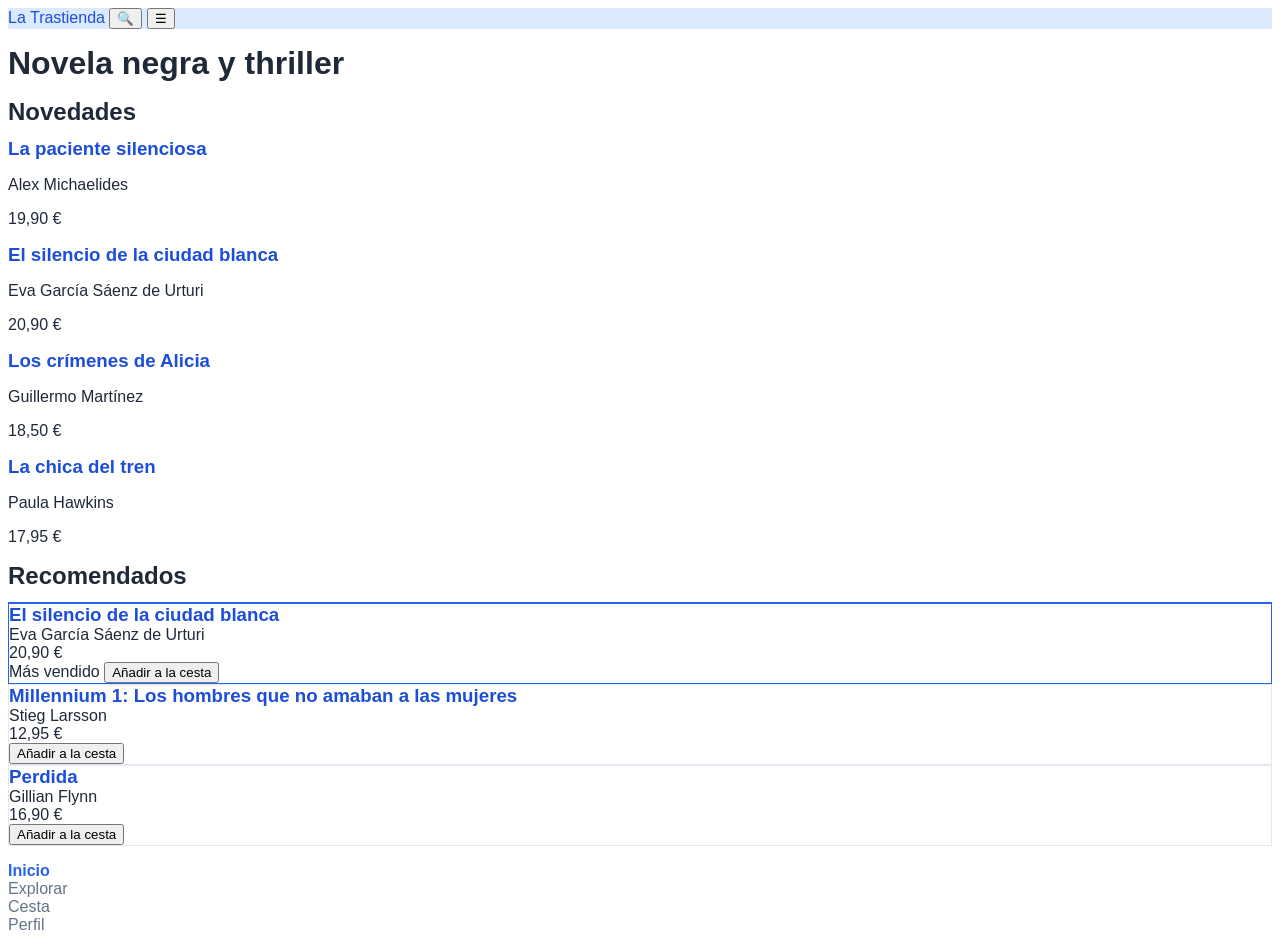
==== trastienda-ud4/index.html @ 9a8b8778 "Punto 1 y 2 hechos" ====
<!DOCTYPE html>
<html lang="es">
<head>
  <meta charset="UTF-8">
  <meta name="viewport" content="width=device-width, initial-scale=1.0">
  <title>La Trastienda · Inicio</title>
  <link rel="stylesheet" href="css/estilos.css">
</head>
<body>
  <header>
    <a href="index.html">La Trastienda</a>
    <button type="button" aria-label="Buscar">🔍</button>
    <button type="button" aria-label="Abrir menú">☰</button>
  </header>

  <main>
    <h1>Novela negra y thriller</h1>

    <section>
      <h2>Novedades</h2>
      <article>
        <h3><a href="detalle.html">La paciente silenciosa</a></h3>
        <p>Alex Michaelides</p>
        <p>19,90 €</p>
      </article>
      <article>
        <h3><a href="detalle.html">El silencio de la ciudad blanca</a></h3>
        <p>Eva García Sáenz de Urturi</p>
        <p>20,90 €</p>
      </article>
      <article>
        <h3><a href="detalle.html">Los crímenes de Alicia</a></h3>
        <p>Guillermo Martínez</p>
        <p>18,50 €</p>
      </article>
      <article>
        <h3><a href="detalle.html">La chica del tren</a></h3>
        <p>Paula Hawkins</p>
        <p>17,95 €</p>
      </article>
    </section>

    <section>
  <h2>Recomendados</h2>

  <article class="card">
    <h3><a href="detalle.html">El silencio de la ciudad blanca</a></h3>
    <p>Eva García Sáenz de Urturi</p>
    <p>20,90 €</p>
    <span class="badge">Más vendido</span>
    <button type="button">Añadir a la cesta</button>
  </article>

  <article class="card">
    <h3><a href="detalle.html">Millennium 1: Los hombres que no amaban a las mujeres</a></h3>
    <p>Stieg Larsson</p>
    <p>12,95 €</p>
    <span class="badge"></span>
    <button type="button">Añadir a la cesta</button>
  </article>

  <article class="card">
    <h3><a href="detalle.html">Perdida</a></h3>
    <p>Gillian Flynn</p>
    <p>16,90 €</p>
    <button type="button">Añadir a la cesta</button>
  </article>
</section>
  </main>

  <nav aria-label="Secciones de la app">
    <ul>
      <li><a href="index.html" aria-current="page">Inicio</a></li>
      <li><a href="explorar.html">Explorar</a></li>
      <li><a href="carrito.html">Cesta</a></li>
      <li><a href="perfil.html">Perfil</a></li>
    </ul>
  </nav>
</body>
</html>
---- trastienda-ud4/css/estilos.css ----
/* Estilos generales */
body {
  font-family: Arial, Helvetica, sans-serif;
  color: #1f2937;
}

/* Fondo del header */
header {
  background-color: #dbeafe;
}

/* Enlaces */
a {
  color: #1d4ed8;
  text-decoration: none;
}

/* Pestaña activa */
nav a[aria-current="page"] {
  color: #2563eb;
  font-weight: 700;
}

/* Resto de enlaces */
nav a:not([aria-current="page"]) {
  color: #64748b;
}

/* Hover */
nav a:hover {
  color: #1e293b;
}

/* Foco del teclado */
nav a:focus-visible {
  outline: 2px solid #2563eb;
  outline-offset: 2px;
}

/* Lista de navegación */
nav > ul {
  list-style: none;
  padding: 0;
}

/* Primera tarjeta después del título */
h2 + .card {
  border-top: 2px solid #2563eb;
}

/* Tarjetas */
.card {
  background-color: #ffffff;
  border: 1px solid #e2e8f0;
}

/* Ocultar badges vacíos */
.badge:empty {
  display: none;
}

/* Resaltar tarjetas que tienen un badge con texto */
article:has(.badge:not(:empty)) {
  border-color: #2563eb;
}

/* Botones con aria-label */
button[aria-label] {
  cursor: pointer;
}

/* Agrupar selectores */
.card :is(h2, h3, p) {
  margin: 0;
}

/* Agrupar encabezados */
:where(h1, h2, h3) {
  margin-block: 0.5em;
}
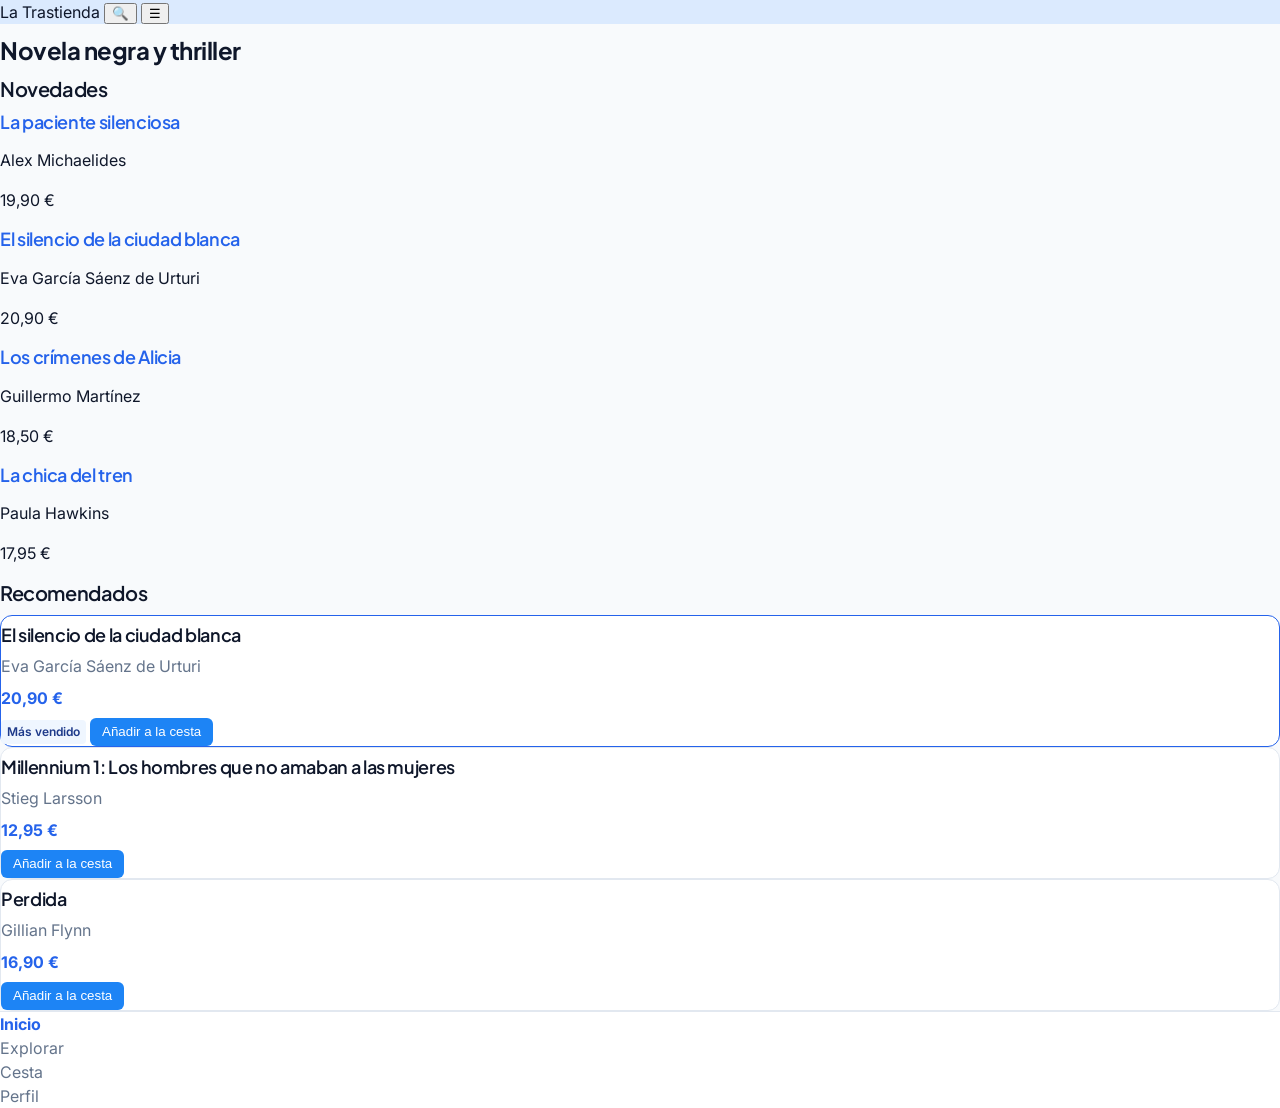
==== commit 1309066a: "Tipografía, unidades y compatibilidad hechos" ====
--- a/trastienda-ud4/index.html
+++ b/trastienda-ud4/index.html
@@ -4,6 +4,10 @@
   <meta charset="UTF-8">
   <meta name="viewport" content="width=device-width, initial-scale=1.0">
   <title>La Trastienda · Inicio</title>
+  <link rel="preconnect" href="https://fonts.googleapis.com">
+  <link rel="preconnect" href="https://fonts.gstatic.com" crossorigin>
+  <link href="https://fonts.googleapis.com/css2?family=Inter:wght@400;500;600;700&family=Plus+Jakarta+Sans:wght@400;500;600;700&display=swap" rel="stylesheet">
+
   <link rel="stylesheet" href="css/estilos.css">
 </head>
 <body>
--- a/trastienda-ud4/css/estilos.css
+++ b/trastienda-ud4/css/estilos.css
@@ -1,80 +1,249 @@
-/* Estilos generales */
-body {
-  font-family: Arial, Helvetica, sans-serif;
-  color: #1f2937;
-}
-
-/* Fondo del header */
-header {
-  background-color: #dbeafe;
-}
-
-/* Enlaces */
-a {
-  color: #1d4ed8;
-  text-decoration: none;
-}
-
-/* Pestaña activa */
-nav a[aria-current="page"] {
-  color: #2563eb;
-  font-weight: 700;
-}
-
-/* Resto de enlaces */
-nav a:not([aria-current="page"]) {
-  color: #64748b;
-}
-
-/* Hover */
-nav a:hover {
-  color: #1e293b;
-}
-
-/* Foco del teclado */
-nav a:focus-visible {
-  outline: 2px solid #2563eb;
-  outline-offset: 2px;
-}
-
-/* Lista de navegación */
-nav > ul {
-  list-style: none;
-  padding: 0;
-}
-
-/* Primera tarjeta después del título */
-h2 + .card {
-  border-top: 2px solid #2563eb;
-}
-
-/* Tarjetas */
-.card {
-  background-color: #ffffff;
-  border: 1px solid #e2e8f0;
-}
-
-/* Ocultar badges vacíos */
-.badge:empty {
-  display: none;
-}
-
-/* Resaltar tarjetas que tienen un badge con texto */
-article:has(.badge:not(:empty)) {
-  border-color: #2563eb;
-}
-
-/* Botones con aria-label */
-button[aria-label] {
-  cursor: pointer;
-}
-
-/* Agrupar selectores */
-.card :is(h2, h3, p) {
-  margin: 0;
-}
-
-/* Agrupar encabezados */
-:where(h1, h2, h3) {
-  margin-block: 0.5em;
-}+/* UD4 · Cascada, especificidad, herencia, variables, color moderno y nesting
+   Orden de prioridad: utilities > components > base.
+*/
+@layer base, components, utilities;
+
+/* 1. TOKENS DE DISEÑO: escalas de color y variables semánticas */
+:root {
+  /* Escala primaria */
+  --color-primary-50: #eff6ff;
+  --color-primary-100: #dbeafe;
+  --color-primary-200: #bfdbfe;
+  --color-primary-300: #93c5fd;
+  --color-primary-400: #60a5fa;
+  --color-primary-500: #2563eb;
+  --color-primary-600: #1d4ed8;
+  --color-primary-700: #1d40af;
+  --color-primary-800: #1e3a8a;
+  --color-primary-900: #172554;
+
+  /* Escala neutra */
+  --color-neutral-50: #f8fafc;
+  --color-neutral-100: #f1f5f9;
+  --color-neutral-200: #e2e8f0;
+  --color-neutral-300: #cbd5e1;
+  --color-neutral-400: #94a3b8;
+  --color-neutral-500: #64748b;
+  --color-neutral-600: #475569;
+  --color-neutral-700: #334155;
+  --color-neutral-800: #1e293b;
+  --color-neutral-900: #0f172a;
+
+  /* Tokens semánticos */
+  --bg-page: var(--color-neutral-50);
+  --bg-card: #ffffff;
+  --text-main: var(--color-neutral-900);
+  --text-muted: var(--color-neutral-500);
+  --border-subtle: var(--color-neutral-200);
+  --brand: var(--color-primary-500);
+  --brand-hover: var(--color-primary-600);
+
+  /* Color moderno OKLCH para badges y elementos destacados */
+  --color-accent-oklch: oklch(0.62 0.19 255);
+  --color-accent-hover: oklch(0.54 0.19 255);
+
+  --radius-card: 0.75rem;
+  --radius-badge: 0.25rem;
+
+  /* Tipografía: familias y escala de Figma */
+  --font-body: 'Inter', system-ui, sans-serif;
+  --font-display: 'Plus Jakarta Sans', system-ui, sans-serif;
+  --text-xs: 0.75rem;    /* Caption: 12 px */
+  --text-sm: 0.875rem;   /* Body Small: 14 px */
+  --text-base: 1rem;     /* Body: 16 px */
+  --text-lg: 1.125rem;   /* H3: 18 px */
+  --text-xl: 1.25rem;    /* H2: 20 px */
+  --text-2xl: 1.5rem;    /* H1: 24 px */
+  --text-3xl: 1.875rem;  /* Display: 30 px */
+}
+
+/* 2. Estilos base y propiedades heredables */
+@layer base {
+  body {
+    margin: 0;
+    font-family: var(--font-body);
+    font-size: var(--text-base);
+    font-weight: 400;
+    color: var(--text-main);
+    background-color: var(--bg-page);
+    line-height: 1.5;
+  }
+
+  h1, h2, h3 {
+    font-family: var(--font-display);
+    line-height: 1.2;
+    letter-spacing: -0.02em;
+    text-wrap: balance;
+  }
+
+  h1 { font-size: var(--text-2xl); font-weight: 700; }
+  h2 { font-size: var(--text-xl); font-weight: 600; }
+  h3 { font-size: var(--text-lg); font-weight: 600; }
+
+  p {
+    max-width: 65ch;
+  }
+
+  /* Fallback para navegadores sin soporte de dvh. */
+  main {
+    min-height: 100vh;
+    min-height: 100dvh;
+  }
+
+  header {
+    background-color: var(--color-primary-100);
+  }
+
+  header a {
+    color: inherit;
+    text-decoration: none;
+  }
+
+  a {
+    color: var(--brand);
+    text-decoration: none;
+  }
+
+  :where(h1, h2, h3) {
+    margin-block: 0.5em;
+  }
+
+  nav ul {
+    list-style: none;
+    padding: 0;
+  }
+}
+
+/* 3. Componentes: cascada, especificidad y anidamiento nativo */
+@layer components {
+  nav {
+    background-color: var(--bg-card);
+    border-top: 1px solid var(--border-subtle);
+
+    ul {
+      list-style: none;
+      padding: 0;
+      margin: 0;
+    }
+
+    a {
+      color: var(--text-muted);
+      text-decoration: none;
+
+      &[aria-current="page"] {
+        color: var(--brand);
+        font-weight: 700;
+      }
+
+      &:hover {
+        color: var(--text-main);
+      }
+
+      &:focus-visible {
+        outline: 2px solid var(--brand);
+        outline-offset: 2px;
+      }
+    }
+  }
+
+  h2 + .card {
+    border-top: 2px solid var(--brand);
+  }
+
+  article.card {
+    background-color: var(--bg-card);
+    border: 1px solid var(--border-subtle);
+    border-radius: var(--radius-card);
+
+    &:hover {
+      border-color: var(--brand);
+    }
+
+    h3 {
+      color: var(--text-main);
+      font-size: var(--text-lg);
+
+      a {
+        color: inherit;
+        text-decoration: none;
+      }
+    }
+
+    /* Autor y descripción */
+    p {
+      color: var(--text-muted);
+      margin-block: 0.5rem;
+    }
+
+    /* Precio: el último párrafo de la tarjeta */
+    p:last-of-type {
+      color: var(--brand);
+      font-weight: 700;
+    }
+
+    .badge {
+      display: inline-block;
+      background-color: var(--color-primary-50);
+      color: var(--color-primary-800);
+      padding: 0.25em 0.5em;
+      border-radius: var(--radius-badge);
+      font-size: var(--text-xs);
+      font-weight: 600;
+
+      &:empty {
+        display: none;
+      }
+    }
+
+    /* Botones de acción de la tarjeta */
+    button {
+      background-color: var(--color-accent-oklch);
+      color: white;
+      border: 0;
+      border-radius: 0.375rem;
+      padding: 0.5em 0.9em;
+      cursor: pointer;
+
+      &:hover {
+        background-color: var(--color-accent-hover);
+      }
+
+      &:focus-visible {
+        outline: 2px solid var(--brand);
+        outline-offset: 2px;
+      }
+    }
+
+    img {
+      max-width: 100%;
+      height: auto;
+    }
+  }
+
+  /* :has() selecciona tarjetas que contienen una etiqueta con contenido. */
+  article:has(.badge:not(:empty)) {
+    border-color: var(--brand);
+  }
+
+  button[aria-label] {
+    cursor: pointer;
+  }
+
+  /* :is() toma la especificidad de su argumento más específico. */
+  .card :is(h2, h3, p) {
+    margin-block: 0.5rem;
+  }
+}
+
+/* 4. Capa reservada para utilidades.
+   Las reglas de esta capa prevalecen sobre components y base. */
+@layer utilities {
+  /* Escala tipográfica reutilizable: 7 estilos de Figma */
+  .text-display { font-size: var(--text-3xl); font-weight: 700; line-height: 1.2; }
+  .text-h1 { font-size: var(--text-2xl); font-weight: 700; line-height: 1.25; }
+  .text-h2 { font-size: var(--text-xl); font-weight: 600; line-height: 1.3; }
+  .text-h3 { font-size: var(--text-lg); font-weight: 600; line-height: 1.35; }
+  .text-body { font-size: var(--text-base); font-weight: 400; line-height: 1.5; }
+  .text-body-small { font-size: var(--text-sm); font-weight: 400; line-height: 1.4; }
+  .text-caption { font-size: var(--text-xs); font-weight: 500; line-height: 1.3; }
+}
